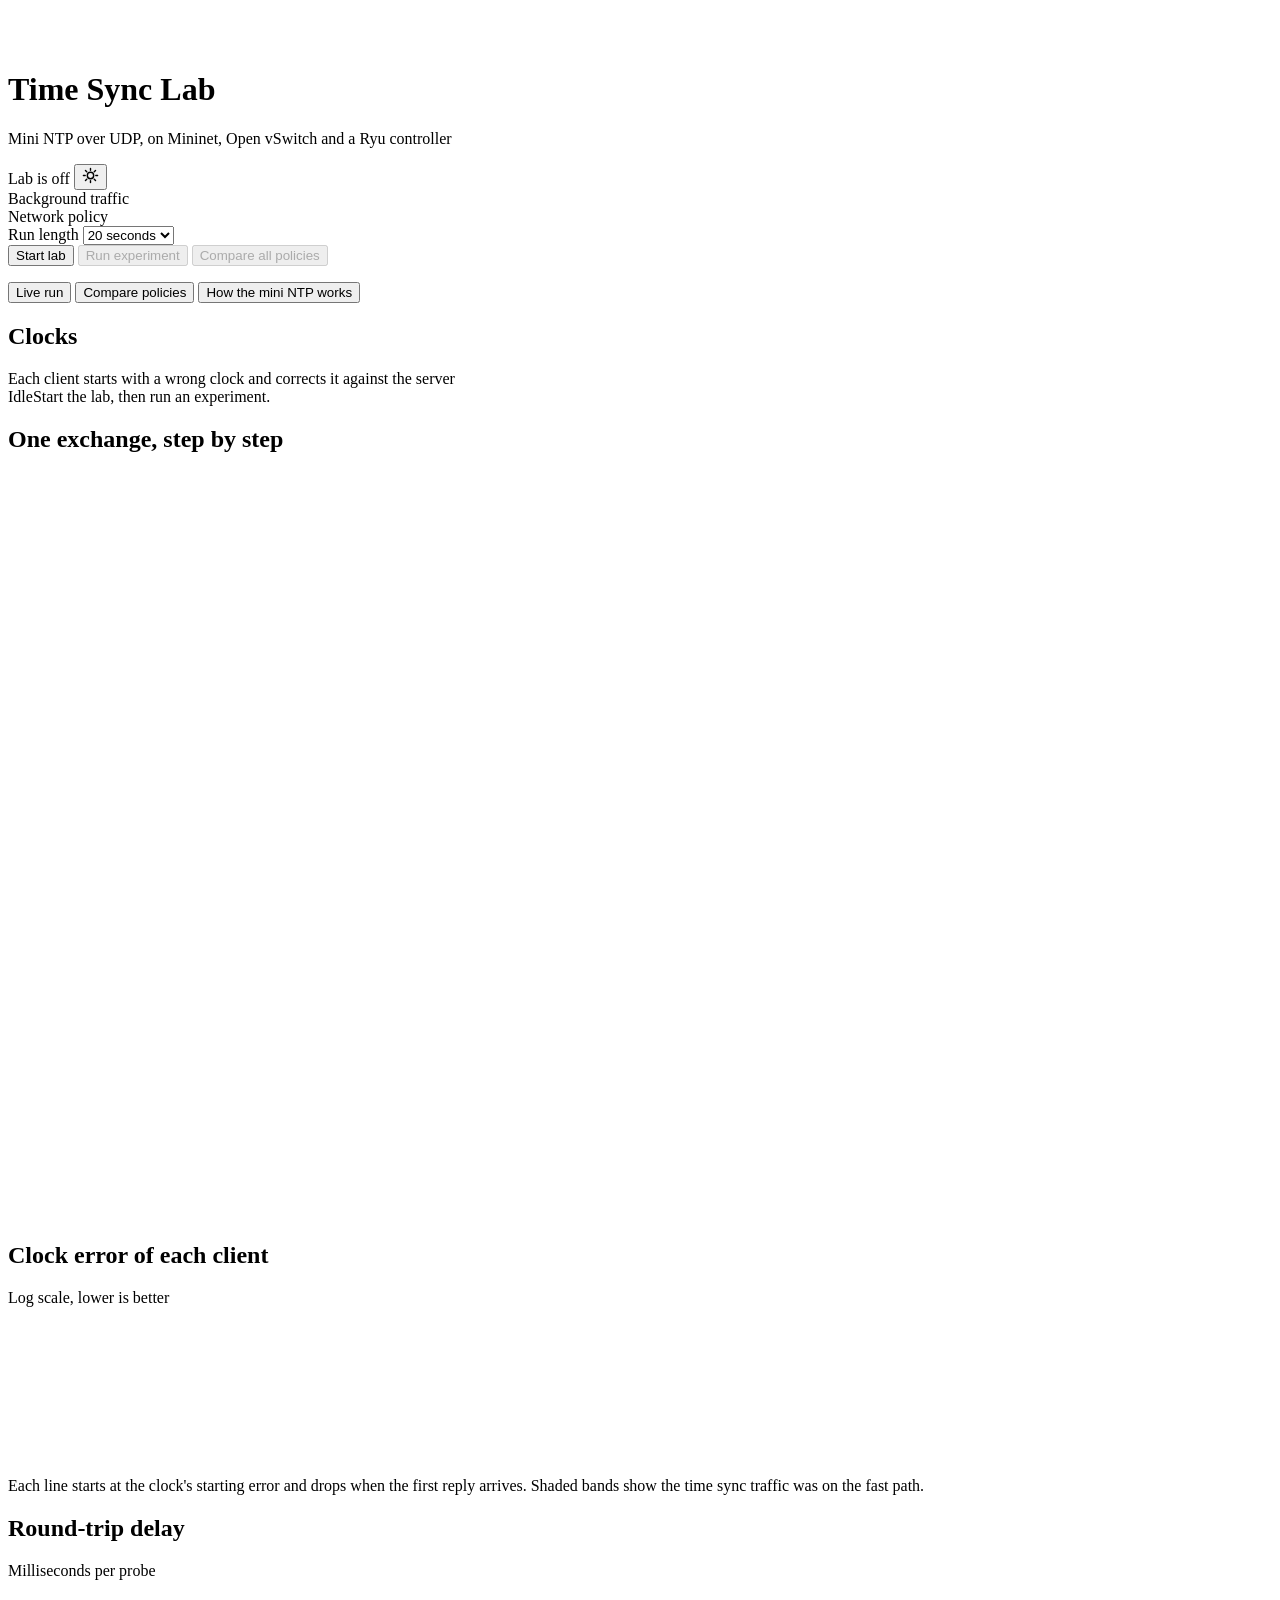
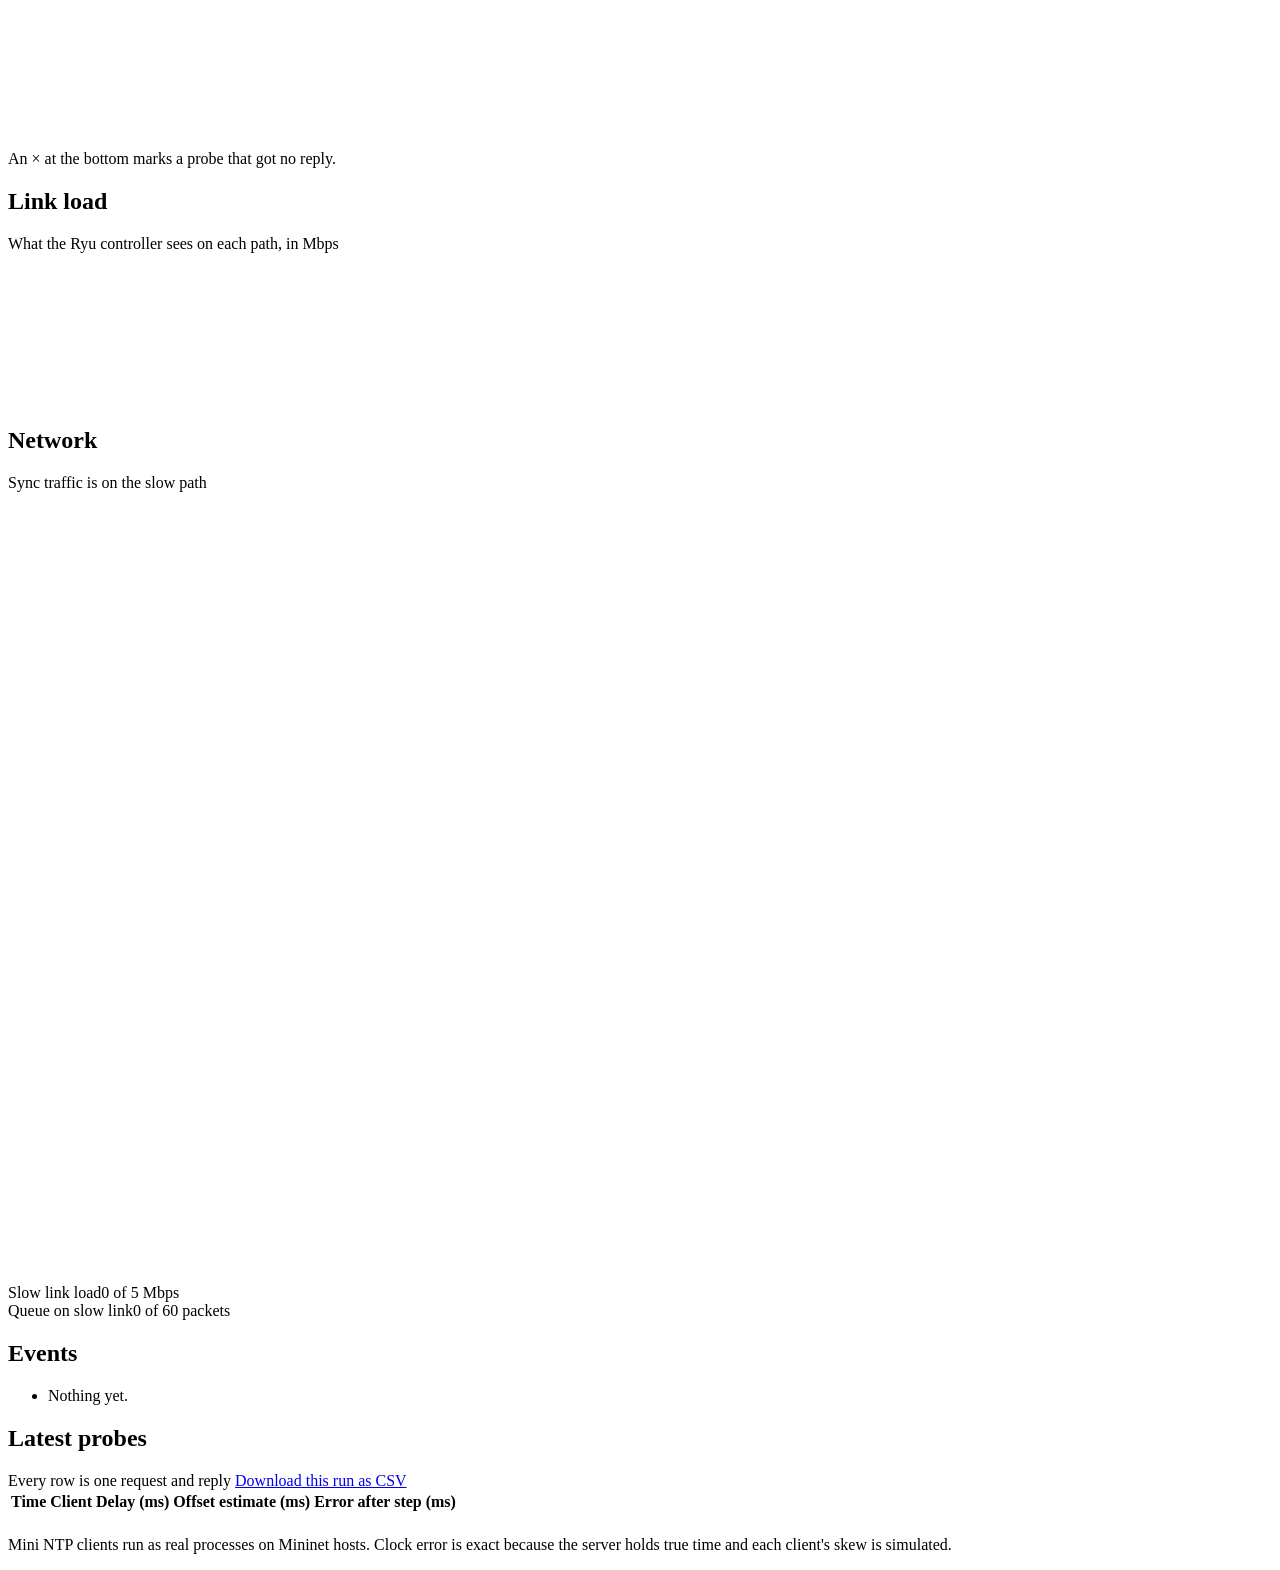
==== dashboard/static/index.html @ 252fcf84 "Network time synchronization system with Mininet, Open vSwitch, Ryu and dashboard" ====
<!doctype html>
<html lang="en">
<head>
<meta charset="utf-8">
<meta name="viewport" content="width=device-width, initial-scale=1">
<title>Time Sync Lab</title>
<link rel="icon" href="data:image/svg+xml,%3Csvg xmlns='http://www.w3.org/2000/svg' viewBox='0 0 32 32'%3E%3Ccircle cx='16' cy='16' r='13' fill='none' stroke='%232a78d6' stroke-width='3'/%3E%3Cpath d='M16 8v8l5 3' fill='none' stroke='%232a78d6' stroke-width='3' stroke-linecap='round'/%3E%3C/svg%3E">
<link rel="stylesheet" href="/static/style.css">
</head>
<body>
<div class="page">

  <header class="head">
    <div class="brand">
      <svg width="38" height="38" viewBox="0 0 32 32" aria-hidden="true"><circle cx="16" cy="16" r="13" fill="none" stroke="var(--c1)" stroke-width="2.6"/><path d="M16 8v8l5 3" fill="none" stroke="var(--ink)" stroke-width="2.6" stroke-linecap="round"/></svg>
      <div>
        <h1>Time Sync Lab</h1>
        <p>Mini NTP over UDP, on Mininet, Open vSwitch and a Ryu controller</p>
      </div>
    </div>
    <span class="pill" id="labPill" data-state="offline"><span class="dot"></span><span id="labText">Lab is off</span></span>
    <button class="iconbtn" id="themeBtn" type="button" aria-label="Switch between light and dark theme" title="Light / dark">
      <svg width="17" height="17" viewBox="0 0 24 24" fill="none" stroke="currentColor" stroke-width="2" stroke-linecap="round" aria-hidden="true"><circle cx="12" cy="12" r="4.5"/><path d="M12 2v2.5M12 19.5V22M2 12h2.5M19.5 12H22M4.9 4.9l1.8 1.8M17.3 17.3l1.8 1.8M4.9 19.1l1.8-1.8M17.3 6.7l1.8-1.8"/></svg>
    </button>
  </header>

  <section class="panel controls" aria-label="Experiment controls">
    <div class="ctrl-row">
      <div class="field">
        <span class="lab" id="scenLab">Background traffic</span>
        <div class="seg" id="scen" role="group" aria-labelledby="scenLab"></div>
      </div>
      <div class="field">
        <span class="lab" id="polLab">Network policy</span>
        <div class="seg" id="pol" role="group" aria-labelledby="polLab"></div>
      </div>
      <div class="field">
        <label for="dur">Run length</label>
        <select id="dur"><option value="15">15 seconds</option><option value="20" selected>20 seconds</option><option value="30">30 seconds</option><option value="45">45 seconds</option></select>
      </div>
      <div class="actions">
        <button class="btn" id="btnLab" type="button">Start lab</button>
        <button class="btn primary" id="btnRun" type="button" disabled>Run experiment</button>
        <button class="btn" id="btnMatrix" type="button" disabled>Compare all policies</button>
        <button class="btn danger" id="btnAbort" type="button" hidden>Stop run</button>
      </div>
    </div>
    <p class="hint" id="hint"></p>
    <div class="banner" id="banner" role="status"><span id="bannerText"></span><span class="bar"><i id="bannerBar"></i></span></div>
  </section>

  <div class="tabs" role="tablist" aria-label="Views">
    <button role="tab" id="tab-live" aria-selected="true" aria-controls="p-live" type="button">Live run</button>
    <button role="tab" id="tab-cmp" aria-selected="false" aria-controls="p-cmp" type="button">Compare policies</button>
    <button role="tab" id="tab-how" aria-selected="false" aria-controls="p-how" type="button">How the mini NTP works</button>
  </div>

  <!-- ================= LIVE ================= -->
  <main class="tabpanel" id="p-live" role="tabpanel" aria-labelledby="tab-live">
    <div class="grid">
      <section class="panel pad span-7" aria-labelledby="h-clk">
        <div class="ptitle"><h2 id="h-clk">Clocks</h2><span class="sub">Each client starts with a wrong clock and corrects it against the server</span></div>
        <div class="status-line" id="syncStatus" data-tone="idle"><span class="badge" id="syncBadge">Idle</span><span id="syncText">Start the lab, then run an experiment.</span></div>
        <div class="wall" id="wall"></div>
      </section>

      <section class="panel pad span-5" aria-labelledby="h-lad">
        <div class="ptitle"><h2 id="h-lad">One exchange, step by step</h2><span class="right tabs-mini" id="ladderTabs"></span></div>
        <svg class="ladder" id="ladder" viewBox="0 0 400 236" role="img" aria-label="Timestamp exchange between the selected client and the server"></svg>
        <ul class="maths" id="maths"></ul>
      </section>

      <section class="panel span-12 kpis" id="kpis" aria-label="Key numbers"></section>

      <section class="panel pad span-7" aria-labelledby="h-err">
        <div class="ptitle"><h2 id="h-err">Clock error of each client</h2><span class="sub">Log scale, lower is better</span></div>
        <div class="legend" id="legErr"></div>
        <div class="chartwrap tall"><canvas id="chErr" role="img" aria-label="Clock error over time for each client"></canvas></div>
        <p class="note">Each line starts at the clock's starting error and drops when the first reply arrives. Shaded bands show the time sync traffic was on the fast path.</p>
      </section>

      <section class="panel pad span-5" aria-labelledby="h-rtt">
        <div class="ptitle"><h2 id="h-rtt">Round-trip delay</h2><span class="sub">Milliseconds per probe</span></div>
        <div class="legend" id="legRtt"></div>
        <div class="chartwrap tall"><canvas id="chRtt" role="img" aria-label="Round-trip delay over time"></canvas></div>
        <p class="note">An × at the bottom marks a probe that got no reply.</p>
      </section>

      <section class="panel pad span-7" aria-labelledby="h-thr">
        <div class="ptitle"><h2 id="h-thr">Link load</h2><span class="sub">What the Ryu controller sees on each path, in Mbps</span></div>
        <div class="legend" id="legThr"></div>
        <div class="chartwrap"><canvas id="chThr" role="img" aria-label="Throughput on the slow and fast links over time"></canvas></div>
      </section>

      <section class="panel pad span-5" aria-labelledby="h-top">
        <div class="ptitle"><h2 id="h-top">Network</h2><span class="sub" id="topoSub">Sync traffic is on the slow path</span></div>
        <svg class="topo" id="topo" viewBox="0 0 420 262" role="img" aria-label="Network diagram: clients, two switches with a slow and a fast link, and the server"></svg>
        <div class="qline"><span>Slow link load</span><span id="gLoadTxt">0 of 5 Mbps</span></div>
        <div class="gauge"><i id="gLoad"></i></div>
        <div class="qline"><span>Queue on slow link</span><span id="gQTxt">0 of 60 packets</span></div>
        <div class="gauge"><i id="gQ"></i></div>
      </section>

      <section class="panel pad span-5" aria-labelledby="h-log">
        <div class="ptitle"><h2 id="h-log">Events</h2></div>
        <ul class="feed" id="feed" aria-live="off"><li><span class="t"></span><span class="mk"></span><span>Nothing yet.</span></li></ul>
      </section>

      <section class="panel pad span-7" aria-labelledby="h-tab">
        <div class="ptitle"><h2 id="h-tab">Latest probes</h2><span class="sub">Every row is one request and reply</span>
          <a class="linkbtn right" href="/api/export/last_run.csv" download>Download this run as CSV</a></div>
        <div class="scroll"><table class="data" id="probeTable"><thead><tr>
          <th>Time</th><th>Client</th><th class="num">Delay (ms)</th><th class="num">Offset estimate (ms)</th><th class="num">Error after step (ms)</th></tr></thead><tbody></tbody></table></div>
      </section>
    </div>
  </main>

  <!-- ================= COMPARE ================= -->
  <section class="tabpanel" id="p-cmp" role="tabpanel" aria-labelledby="tab-cmp" hidden>
    <div class="grid">
      <section class="panel pad span-12">
        <div class="ptitle"><h2>Four policies across six traffic levels</h2><span class="sub" id="cmpSource"></span>
          <span class="right"><a class="linkbtn" href="/api/export/matrix.csv" download>Download comparison CSV</a></span></div>
        <div class="legend" id="legCmp"></div>
        <p class="note" style="margin:0 0 10px">Static keeps sync traffic on the slow path. Dynamic lets Ryu move it to the fast path when the slow link fills up. Priority puts sync packets first in the queue.</p>
      </section>
      <section class="panel pad span-6"><div class="ptitle"><h2>Clock error after settling</h2><span class="sub">ms, log scale</span></div><div class="chartwrap tall"><canvas id="chCmpErr" role="img" aria-label="Clock error by scenario and policy"></canvas></div></section>
      <section class="panel pad span-6"><div class="ptitle"><h2>Mean round-trip delay</h2><span class="sub">ms</span></div><div class="chartwrap tall"><canvas id="chCmpRtt" role="img" aria-label="Round-trip delay by scenario and policy"></canvas></div></section>
      <section class="panel pad span-12"><div class="ptitle"><h2>Comparison table</h2></div><div class="scroll" style="max-height:420px"><table class="data" id="cmpTable"></table></div></section>
      <section class="panel pad span-12"><div class="ptitle"><h2>Runs from this session</h2><a class="linkbtn right" href="/api/export/history.csv" download>Download history CSV</a></div><div class="scroll"><table class="data" id="histTable"></table></div></section>
    </div>
  </section>

  <!-- ================= HOW ================= -->
  <section class="tabpanel" id="p-how" role="tabpanel" aria-labelledby="tab-how" hidden>
    <div class="grid">
      <section class="panel pad span-6 prose">
        <h2 style="margin:0 0 8px;font-size:18px">The idea in four timestamps</h2>
        <p>A client cannot know how wrong its clock is by looking at it. So it asks the server, and notes four times.</p>
        <ol class="steps">
          <li><b>t1</b>: the client sends a request and writes down its own clock.</li>
          <li><b>t2</b>: the server receives it and writes down its clock.</li>
          <li><b>t3</b>: the server sends the reply and writes down its clock.</li>
          <li><b>t4</b>: the client receives the reply and writes down its own clock.</li>
        </ol>
        <h3>Round-trip delay</h3>
        <p>Total time on the wire, without the time the server spent thinking.</p>
        <code class="formula">delay = (t4 − t1) − (t3 − t2)</code>
        <h3>Clock offset</h3>
        <p>Assume the request and the reply took equally long. Then the offset is the average of the two one-way differences.</p>
        <code class="formula">offset = ((t2 − t1) + (t3 − t4)) / 2</code>
        <p>The client adds this offset to its clock and is now close to the server.</p>
        <h3>Why congestion hurts</h3>
        <p>The equal-delay assumption breaks when one direction waits in a long queue. The leftover error is half the difference between the two directions.</p>
        <code class="formula">error = (forward delay − return delay) / 2</code>
        <h3>What the client does about it</h3>
        <p>It keeps the last 8 samples and trusts the one with the smallest delay, because a short trip is least likely to have been stuck in a queue. This is the same idea as NTP's clock filter.</p>
        <h3>What the network does about it</h3>
        <p>Ryu watches port counters on the slow link. When it passes 2.5 Mbps, Ryu rewrites the flow rules so sync packets use the fast link. When it drops under 0.8 Mbps, they go back. Sync packets are also marked DSCP EF so the queue can serve them first.</p>
      </section>
      <section class="panel pad span-6">
        <div class="ptitle"><h2>Try the maths</h2><span class="sub">Move the sliders and watch the offset estimate</span></div>
        <div class="sliders">
          <label><span>Client clock is ahead by</span><input type="range" id="sErr" min="-3" max="3" step="0.1" value="1.2"><output id="oErr"></output></label>
          <label><span>Request delay (client to server)</span><input type="range" id="sFwd" min="1" max="100" step="1" value="10"><output id="oFwd"></output></label>
          <label><span>Reply delay (server to client)</span><input type="range" id="sRet" min="1" max="100" step="1" value="10"><output id="oRet"></output></label>
        </div>
        <ul class="maths" id="calc" style="margin-top:16px"></ul>
        <p class="note" id="calcNote"></p>
      </section>
    </div>
  </section>

  <p class="note" style="margin-top:22px">Mini NTP clients run as real processes on Mininet hosts. Clock error is exact because the server holds true time and each client's skew is simulated.</p>
</div>

<div class="toast" id="toast" role="status"><span id="toastText"></span></div>

<script src="/static/vendor/chart.umd.js"></script>
<script src="/static/app.js"></script>
</body>
</html>
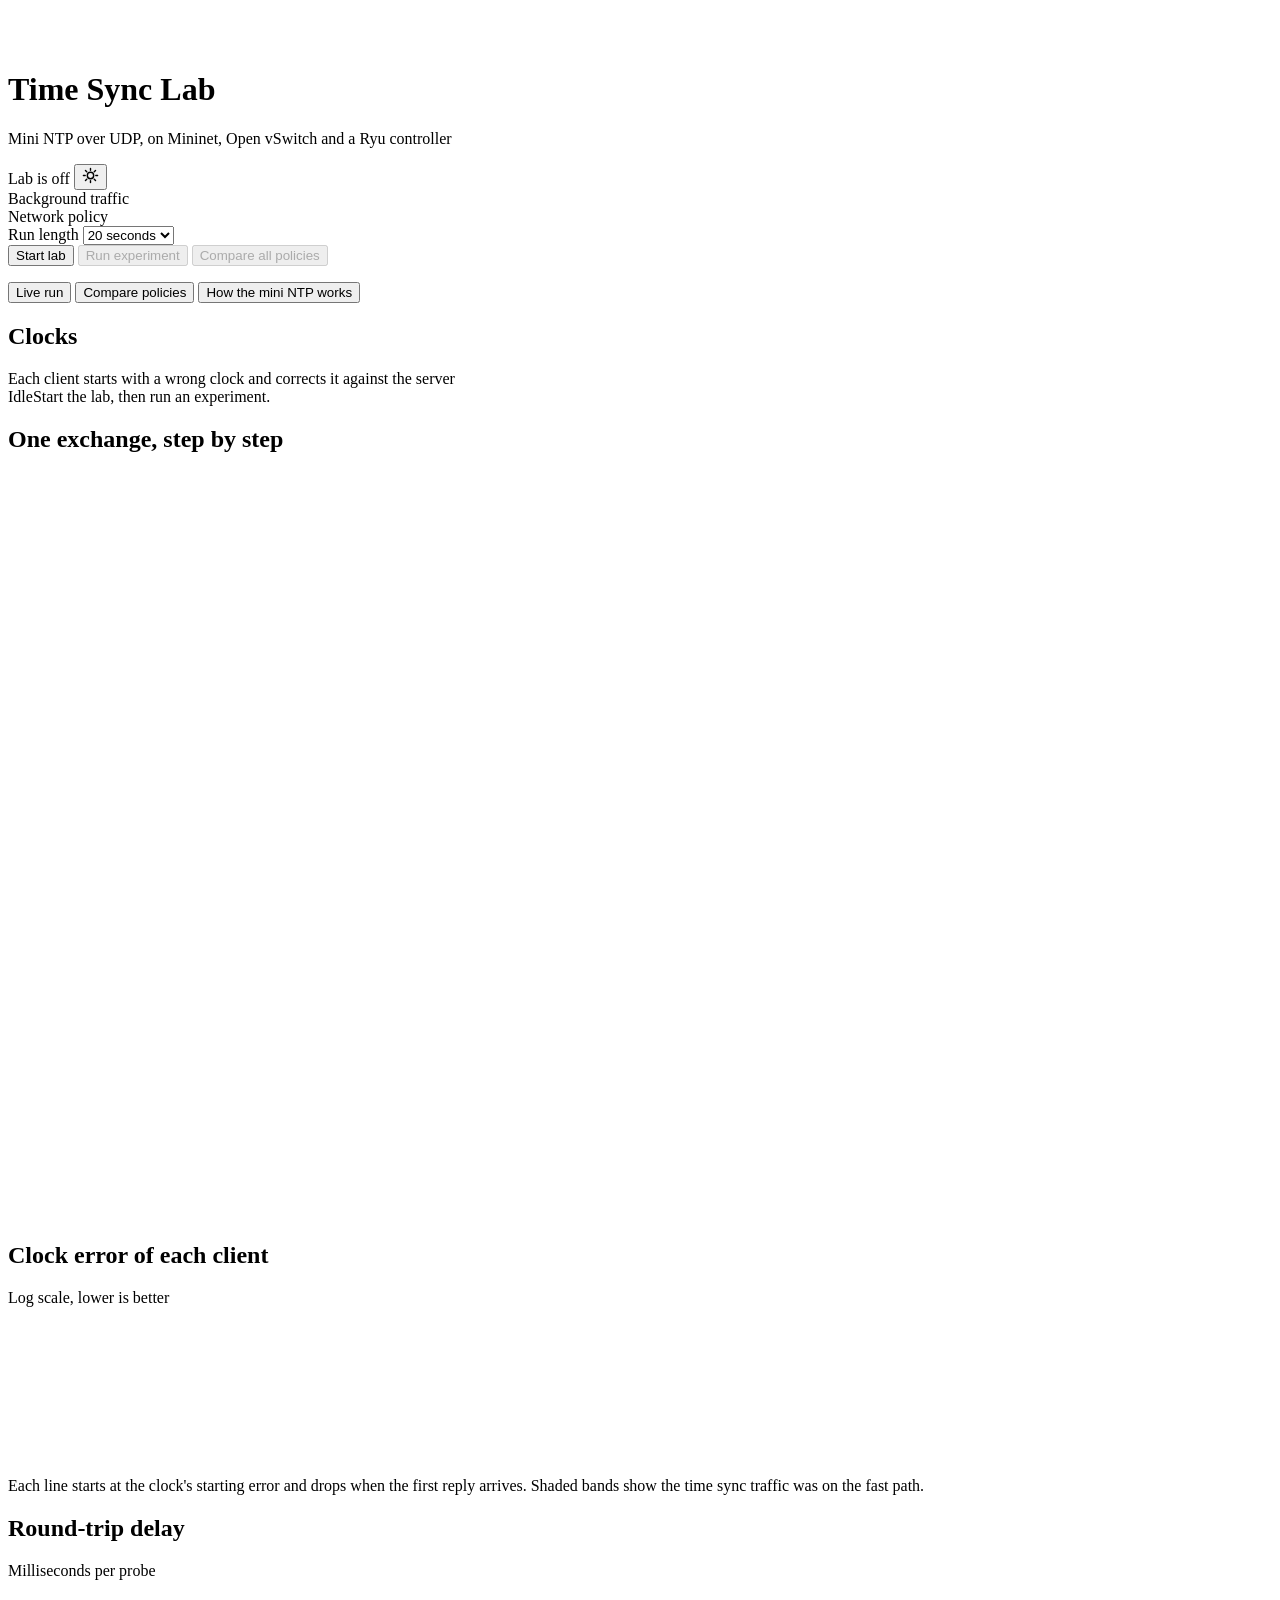
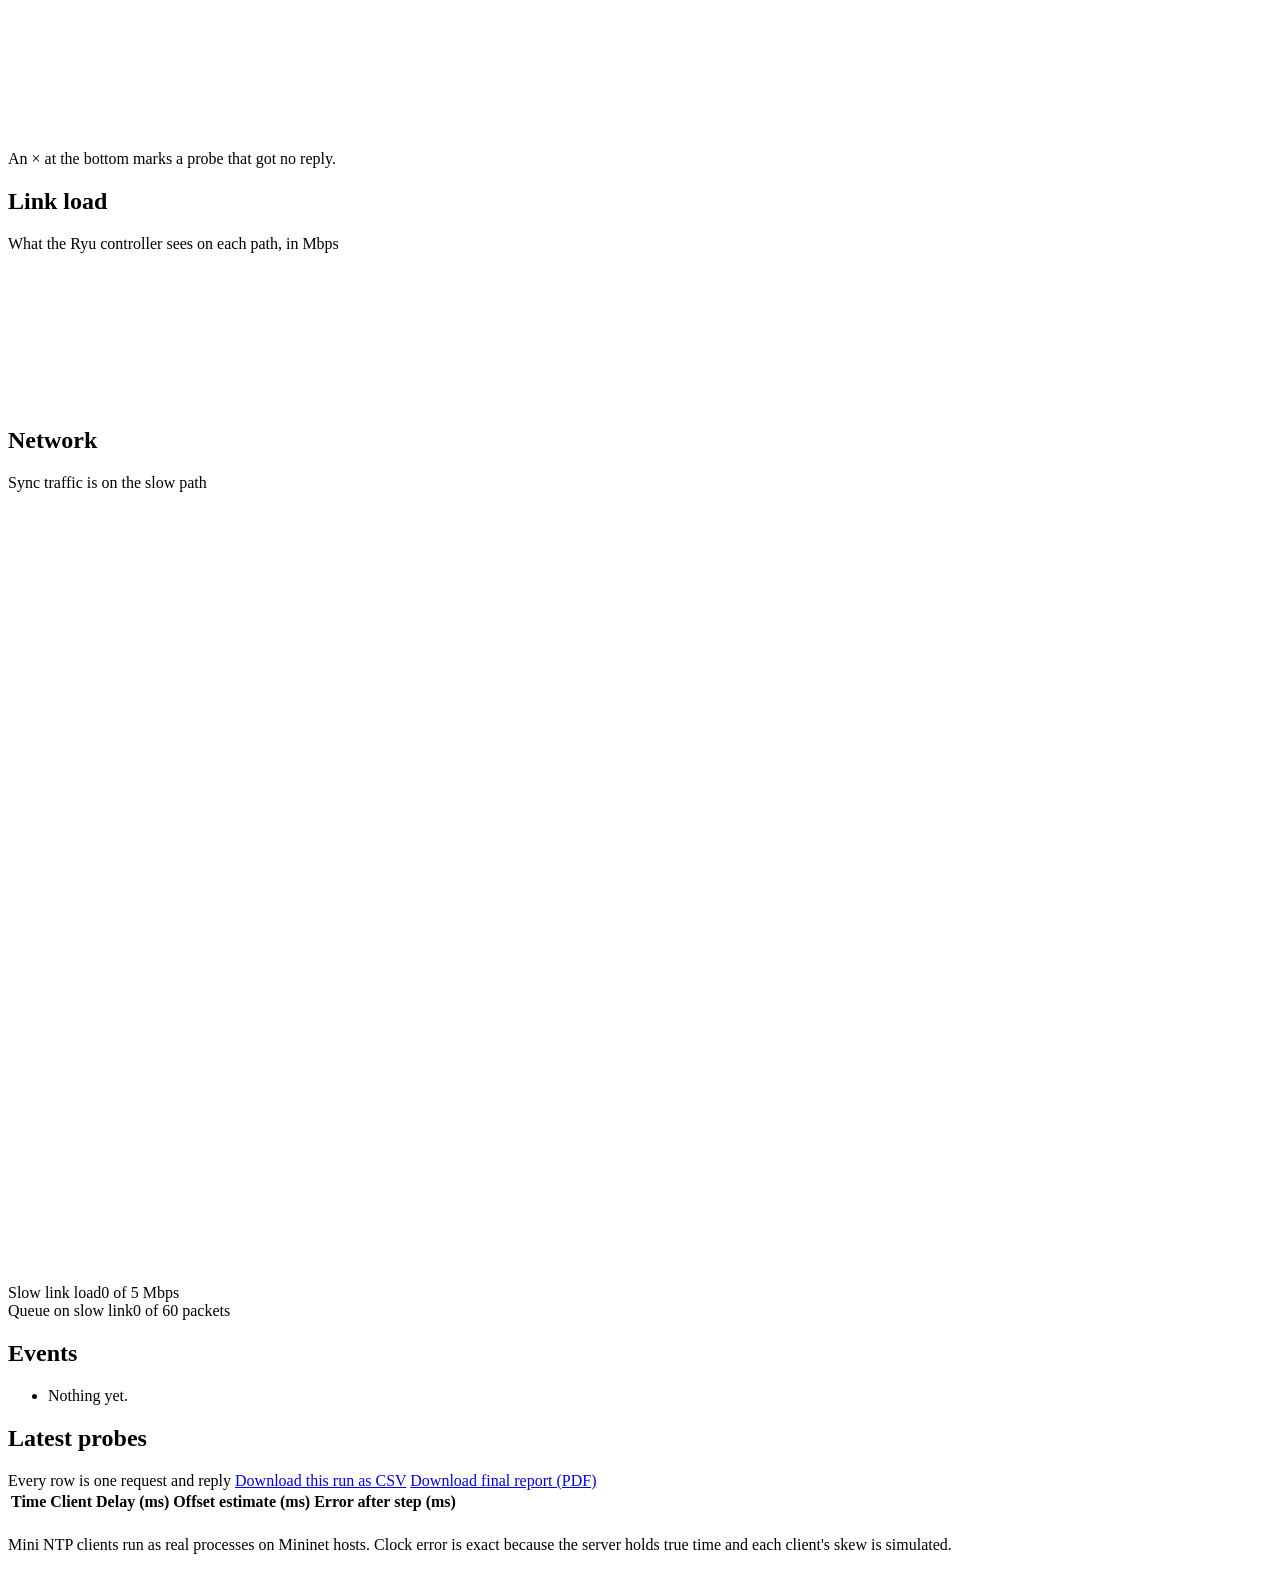
==== commit 7e692de2: "Add final PDF report (NTP offset, delay, clock-error graphs) after experiment runs" ====
--- a/dashboard/static/index.html
+++ b/dashboard/static/index.html
@@ -108,7 +108,8 @@
 
       <section class="panel pad span-7" aria-labelledby="h-tab">
         <div class="ptitle"><h2 id="h-tab">Latest probes</h2><span class="sub">Every row is one request and reply</span>
-          <a class="linkbtn right" href="/api/export/last_run.csv" download>Download this run as CSV</a></div>
+          <a class="linkbtn right" href="/api/export/last_run.csv" download>Download this run as CSV</a>
+          <a class="linkbtn" href="/api/report/run.pdf" download>Download final report (PDF)</a></div>
         <div class="scroll"><table class="data" id="probeTable"><thead><tr>
           <th>Time</th><th>Client</th><th class="num">Delay (ms)</th><th class="num">Offset estimate (ms)</th><th class="num">Error after step (ms)</th></tr></thead><tbody></tbody></table></div>
       </section>
@@ -120,7 +121,8 @@
     <div class="grid">
       <section class="panel pad span-12">
         <div class="ptitle"><h2>Four policies across six traffic levels</h2><span class="sub" id="cmpSource"></span>
-          <span class="right"><a class="linkbtn" href="/api/export/matrix.csv" download>Download comparison CSV</a></span></div>
+          <span class="right"><a class="linkbtn" href="/api/export/matrix.csv" download>Download comparison CSV</a>
+            <a class="linkbtn" href="/api/report/matrix.pdf" download>Download final report (PDF)</a></span></div>
         <div class="legend" id="legCmp"></div>
         <p class="note" style="margin:0 0 10px">Static keeps sync traffic on the slow path. Dynamic lets Ryu move it to the fast path when the slow link fills up. Priority puts sync packets first in the queue.</p>
       </section>
